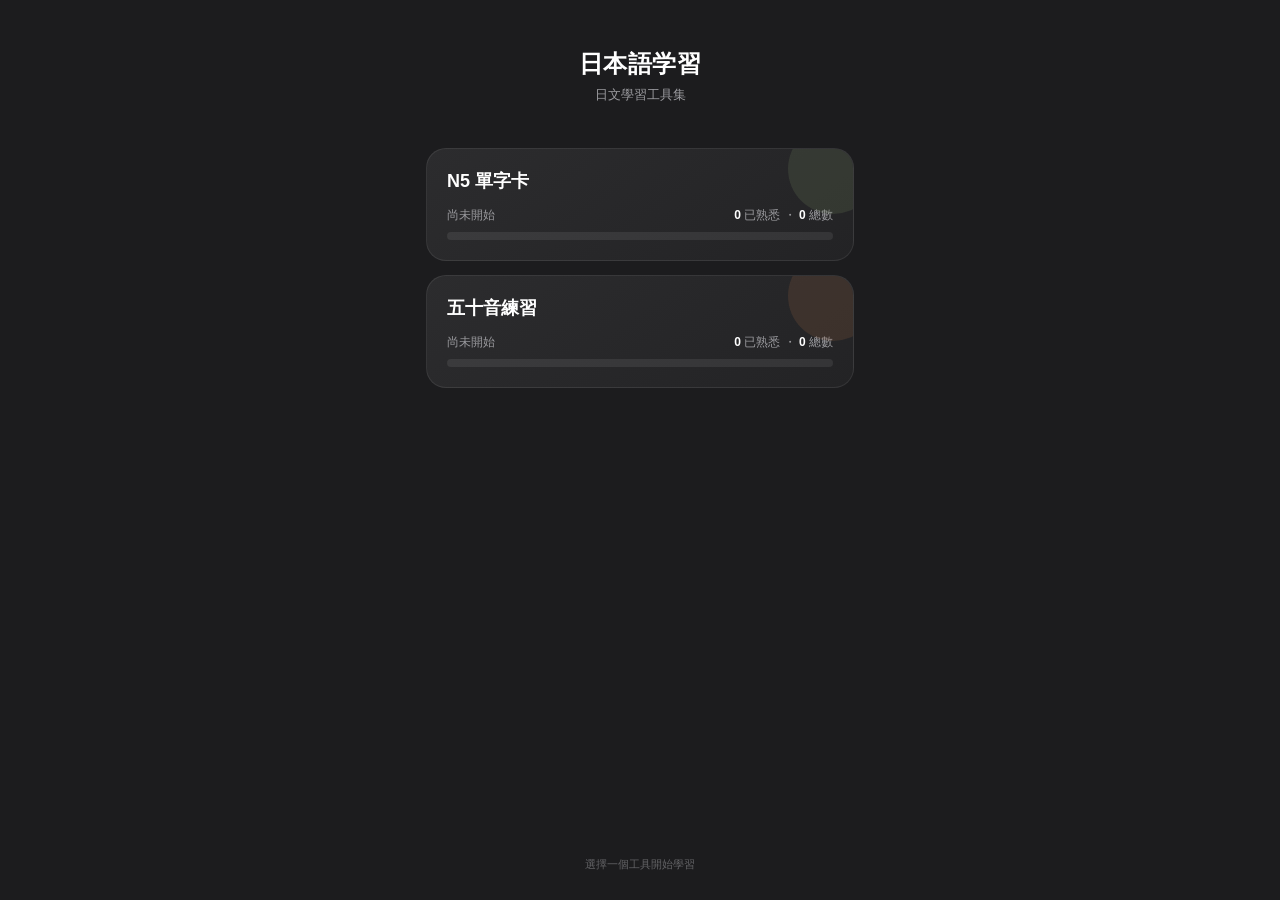
==== index.html @ 7f3bfced "Add files via upload" ====
<!DOCTYPE html>
<html lang="zh-TW">
<head>
<meta charset="UTF-8">
<meta name="viewport" content="width=device-width, initial-scale=1.0, maximum-scale=1.0, user-scalable=no">
<title>日文學習工具</title>
<link rel="manifest" href="./manifest.json">
<meta name="theme-color" content="#1c1c1e">
<meta name="apple-mobile-web-app-capable" content="yes">
<meta name="apple-mobile-web-app-status-bar-style" content="black-translucent">
<meta name="apple-mobile-web-app-title" content="日文學習">
<link rel="apple-touch-icon" href="./icon-192.png">
<link rel="icon" type="image/png" sizes="192x192" href="./icon-192.png">
<link rel="icon" type="image/png" sizes="512x512" href="./icon-512.png">
<link rel="stylesheet" href="./theme.css">
<style>
  /* 首頁專屬樣式（不放進 theme.css，因為只有這頁用到） */
  #app { padding-top: calc(40px + env(safe-area-inset-top)); }
  header { margin-bottom: 8px; }
  h1 { font-size: 24px; font-weight: 700; }
  .subtitle { font-size: 13px; margin-top: 6px; }

  .card-list { display: flex; flex-direction: column; gap: 14px; margin-top: 32px; }

  .tool-card {
    display: block;
    text-decoration: none;
    color: #fff;
    background: linear-gradient(145deg, #2c2c2e, #232325);
    border: 1px solid rgba(255,255,255,0.08);
    border-radius: 20px;
    padding: 20px;
    position: relative;
    overflow: hidden;
    transition: transform 0.2s;
  }
  .tool-card:active { transform: scale(0.98); }
  .tool-card::before {
    content: "";
    position: absolute;
    top: 0; right: 0;
    width: 90px; height: 90px;
    border-radius: 50%;
    opacity: 0.15;
    transform: translate(25px, -25px);
  }
  .tool-card.n5::before { background: #8FA876; }
  .tool-card.gojuon::before { background: #C17A4D; }

  .tool-title { font-size: 18px; font-weight: 700; margin-bottom: 14px; }

  .tool-progress-row {
    display: flex;
    align-items: center;
    justify-content: space-between;
    font-size: 12px;
    color: #9a9a9e;
    margin-bottom: 8px;
  }
  .tool-progress-row b { color: #fff; font-weight: 700; }
  .tool-progress-track {
    position: relative;
    height: 8px;
    border-radius: 100px;
    background: rgba(255,255,255,0.08);
    overflow: hidden;
    display: flex;
  }
  .tool-progress-known { background: var(--color-known); height: 100%; transition: width 0.3s; }
  .tool-progress-review { background: var(--color-review); height: 100%; transition: width 0.3s; }

  footer {
    margin-top: auto;
    padding-top: 40px;
    text-align: center;
    font-size: 11px;
    color: #636366;
  }
</style>
</head>
<body>
<div id="app">
  <header>
    <h1>日本語学習</h1>
    <div class="subtitle">日文學習工具集</div>
  </header>

  <div class="card-list">
    <a class="tool-card n5" href="./n5-vocab/">
      <div class="tool-title">N5 單字卡</div>
      <div class="tool-progress-row">
        <span id="n5-label">尚未開始</span>
        <span><b id="n5-known">0</b> 已熟悉 ・ <b id="n5-total">0</b> 總數</span>
      </div>
      <div class="tool-progress-track">
        <div class="tool-progress-known" id="n5-bar-known" style="width:0%"></div>
        <div class="tool-progress-review" id="n5-bar-review" style="width:0%"></div>
      </div>
    </a>

    <a class="tool-card gojuon" href="./gojuon/">
      <div class="tool-title">五十音練習</div>
      <div class="tool-progress-row">
        <span id="gojuon-label">尚未開始</span>
        <span><b id="gojuon-known">0</b> 已熟悉 ・ <b id="gojuon-total">0</b> 總數</span>
      </div>
      <div class="tool-progress-track">
        <div class="tool-progress-known" id="gojuon-bar-known" style="width:0%"></div>
        <div class="tool-progress-review" id="gojuon-bar-review" style="width:0%"></div>
      </div>
    </a>
  </div>

  <footer>選擇一個工具開始學習</footer>
</div>
<script>
function loadSummary(key) {
  try {
    const raw = localStorage.getItem(key);
    if (!raw) return null;
    return JSON.parse(raw);
  } catch(e) { return null; }
}

function renderProgress(prefix, key) {
  const s = loadSummary(key);
  const known = s ? s.known : 0;
  const review = s ? s.review : 0;
  const total = s ? s.total : 0;

  document.getElementById(prefix + "-known").textContent = known;
  document.getElementById(prefix + "-total").textContent = total;
  document.getElementById(prefix + "-bar-known").style.width = (total ? known/total*100 : 0) + "%";
  document.getElementById(prefix + "-bar-review").style.width = (total ? review/total*100 : 0) + "%";

  const label = document.getElementById(prefix + "-label");
  if (!s || total === 0) {
    label.textContent = "尚未開始";
  } else if (known === total) {
    label.textContent = "全部完成 🎉";
  } else {
    const pct = Math.round(known/total*100);
    label.textContent = pct + "% 完成";
  }
}

function renderAllProgress() {
  renderProgress("n5", "n5-vocab-summary");
  renderProgress("gojuon", "gojuon-summary");
}

renderAllProgress();

// 從單字卡/五十音頁面按上一頁返回時,部分瀏覽器會用 bfcache 還原頁面,
// 不會重新執行上面的初次載入邏輯,所以在 pageshow 時強制重新讀取一次進度。
window.addEventListener("pageshow", (event) => {
  if (event.persisted) {
    renderAllProgress();
  }
});

// 保底：切回本頁分頁 / App 從背景返回前景時也重新整理一次
document.addEventListener("visibilitychange", () => {
  if (document.visibilityState === "visible") {
    renderAllProgress();
  }
});
</script>
</body>
</html>
---- theme.css ----
/* ============================================
   theme.css — 日文學習工具集 共用樣式
   給 index.html / gojuon/index.html / gojuon/quiz.html 共用
   只放「三頁都一樣」的規則；各頁專屬樣式留在各自檔案的 <style> 裡
   ============================================ */

:root {
  --bg: #1c1c1e;
  --color-known: #8FA876;   /* 莫蘭迪綠，代表「已熟悉/答對」 */
  --color-review: #C17A4D;  /* 莫蘭迪橘，代表「需加強/答錯」 */
}

* {
  box-sizing: border-box;
  -webkit-tap-highlight-color: transparent;
}

html { background: var(--bg); }

body {
  margin: 0;
  padding: 0;
  min-height: 100%;
  font-family: -apple-system, BlinkMacSystemFont, "Hiragino Sans", "PingFang TC", "Segoe UI", sans-serif;
  background: var(--bg);
  color: #fff;
}

/* 頁面主容器：置中、統一寬度上限、safe-area 邊距 */
#app {
  max-width: 460px;
  margin: 0 auto;
  min-height: 100vh;
  padding: 16px 16px calc(28px + env(safe-area-inset-bottom));
  padding-top: calc(16px + env(safe-area-inset-top));
  display: flex;
  flex-direction: column;
  background: var(--bg);
}

/* 頂部標題區（含返回首頁按鈕） */
header { text-align: center; padding: 8px 0 4px; position: relative; }
.home-btn {
  position: absolute;
  left: 0; top: 6px;
  width: 34px; height: 34px;
  border-radius: 50%;
  background: rgba(255,255,255,0.08);
  border: none;
  color: #fff;
  display: flex; align-items: center; justify-content: center;
}
.home-btn:active { background: rgba(255,255,255,0.18); }
h1 { font-size: 20px; margin: 0; font-weight: 600; letter-spacing: 0.5px; }
.subtitle { font-size: 12px; color: #9a9a9e; margin-top: 4px; }

/* 分頁切換列（閃卡練習 / 總覽表 / 測驗） */
.mode-tabs {
  display: flex;
  gap: 8px;
  margin-top: 14px;
  background: rgba(255,255,255,0.06);
  border-radius: 14px;
  padding: 4px;
}
.mode-tab {
  flex: 1;
  text-align: center;
  padding: 10px 4px;
  border-radius: 10px;
  font-size: 14px;
  font-weight: 600;
  color: #9a9a9e;
  background: transparent;
  border: none;
  display: flex;
  align-items: center;
  justify-content: center;
  text-decoration: none;
  font-family: inherit;
}
.mode-tab.active { background: #fff; color: #1c1c1e; }

/* 已熟悉／需加強 進度色塊，供進度條、狀態點等共用 */
.progress-known { background: var(--color-known); height: 100%; transition: width 0.3s; }
.progress-review { background: var(--color-review); height: 100%; transition: width 0.3s; }
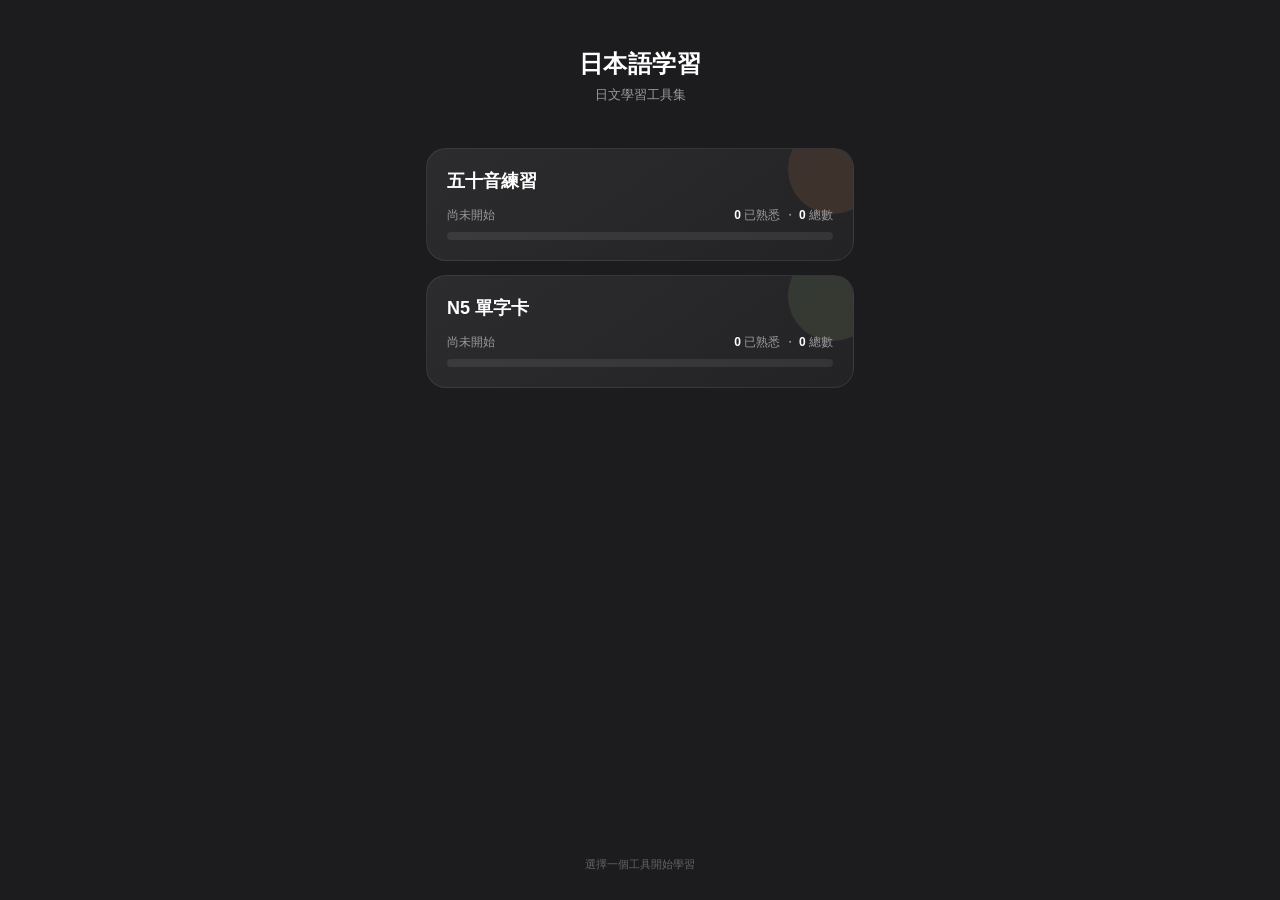
==== commit dd307041: "Add files via upload" ====
--- a/index.html
+++ b/index.html
@@ -86,6 +86,18 @@
   </header>
 
   <div class="card-list">
+    <a class="tool-card gojuon" href="./gojuon/">
+      <div class="tool-title">五十音練習</div>
+      <div class="tool-progress-row">
+        <span id="gojuon-label">尚未開始</span>
+        <span><b id="gojuon-known">0</b> 已熟悉 ・ <b id="gojuon-total">0</b> 總數</span>
+      </div>
+      <div class="tool-progress-track">
+        <div class="tool-progress-known" id="gojuon-bar-known" style="width:0%"></div>
+        <div class="tool-progress-review" id="gojuon-bar-review" style="width:0%"></div>
+      </div>
+    </a>
+
     <a class="tool-card n5" href="./n5-vocab/">
       <div class="tool-title">N5 單字卡</div>
       <div class="tool-progress-row">
@@ -95,18 +107,6 @@
       <div class="tool-progress-track">
         <div class="tool-progress-known" id="n5-bar-known" style="width:0%"></div>
         <div class="tool-progress-review" id="n5-bar-review" style="width:0%"></div>
-      </div>
-    </a>
-
-    <a class="tool-card gojuon" href="./gojuon/">
-      <div class="tool-title">五十音練習</div>
-      <div class="tool-progress-row">
-        <span id="gojuon-label">尚未開始</span>
-        <span><b id="gojuon-known">0</b> 已熟悉 ・ <b id="gojuon-total">0</b> 總數</span>
-      </div>
-      <div class="tool-progress-track">
-        <div class="tool-progress-known" id="gojuon-bar-known" style="width:0%"></div>
-        <div class="tool-progress-review" id="gojuon-bar-review" style="width:0%"></div>
       </div>
     </a>
   </div>
